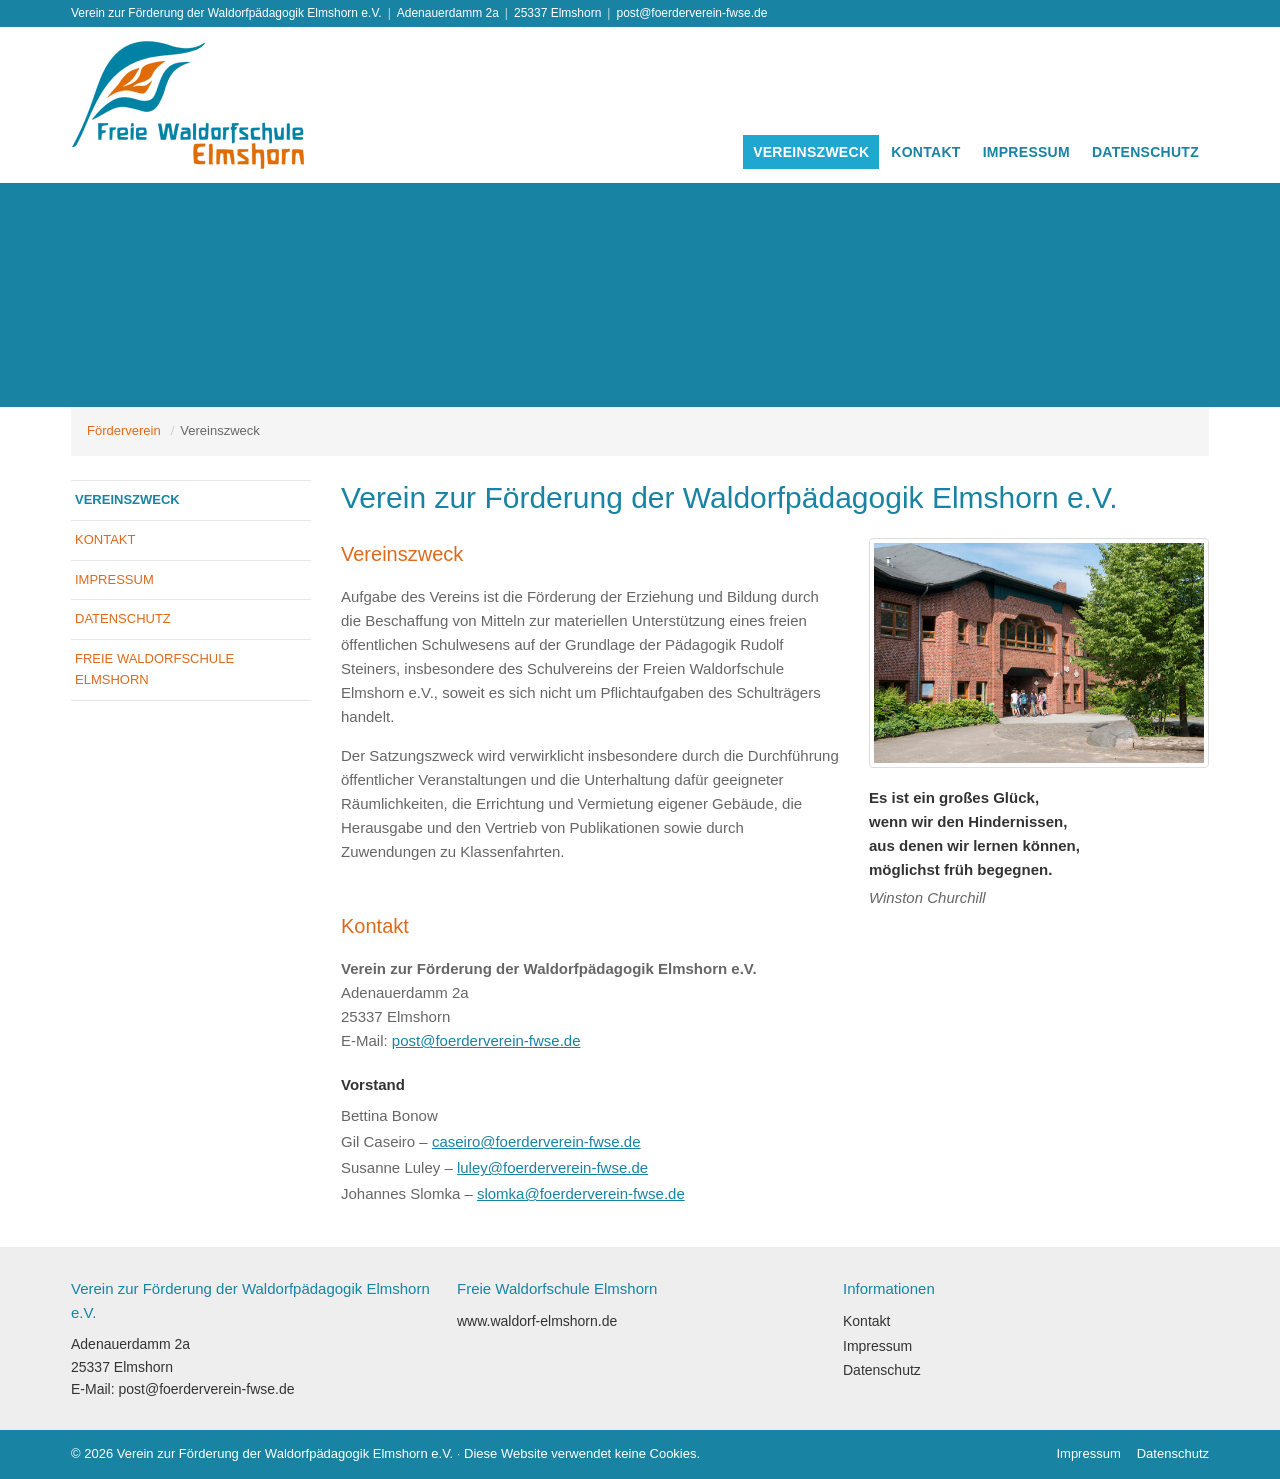
==== index.html @ 4c2993c7 "Add files via upload" ====
<!doctype html>
<html lang="de">
<head>
  <meta charset="utf-8">
  <meta name="viewport" content="width=device-width, initial-scale=1">
  <title>Verein zur Förderung der Waldorfpädagogik Elmshorn e.V.</title>
  <meta name="description" content="Verein zur Förderung der Waldorfpädagogik Elmshorn e.V. – Förderverein der Freien Waldorfschule Elmshorn: Vereinszweck, Kontakt und Vorstand.">
  <link rel="canonical" href="https://www.foerderverein-fwse.de/">
  <link rel="stylesheet" href="style.css">
  <link rel="icon" href="favicon.ico">
</head>
<body>

<div class="kontaktleiste">
  <div class="wrap">
    <span>Verein zur Förderung der Waldorfpädagogik Elmshorn e.V.</span><span class="trenner">|</span>
    <span>Adenauerdamm 2a</span><span class="trenner">|</span>
    <span>25337 Elmshorn</span><span class="trenner">|</span>
    <a href="mailto:post@foerderverein-fwse.de">post@foerderverein-fwse.de</a>
  </div>
</div>

<header class="kopf">
  <div class="wrap">
    <a class="logo" href="index.html" aria-label="Startseite">
      <!-- Logo als "logo.png" in denselben Ordner legen; fehlt es, erscheint der Vereinsname als Text. -->
      <img src="logo.png" alt="Freie Waldorfschule Elmshorn" width="233" height="128" onerror="this.parentNode.classList.add('ohne-bild')">
      <span class="logo-text">Förderverein<small>Waldorfpädagogik Elmshorn</small></span>
    </a>
    <nav class="haupt" aria-label="Hauptnavigation">
      <ul>
        <li><a href="index.html" aria-current="page">Vereinszweck</a></li>
        <li><a href="index.html#kontakt">Kontakt</a></li>
        <li><a href="impressum.html">Impressum</a></li>
        <li><a href="datenschutz.html">Datenschutz</a></li>
      </ul>
    </nav>
  </div>
</header>

<div class="kopfbild" role="presentation"></div>

<div class="wrap">
  <ol class="brotkrumen">
    <li><a href="index.html">Förderverein</a></li>
    <li><span aria-current="page">Vereinszweck</span></li>
  </ol>

  <div class="spalten-inhalt">
    <nav class="seitenmenue" aria-label="Seitenmenü">
      <ul>
        <li><a href="index.html" aria-current="page">Vereinszweck</a></li>
        <li><a href="index.html#kontakt">Kontakt</a></li>
        <li><a href="impressum.html">Impressum</a></li>
        <li><a href="datenschutz.html">Datenschutz</a></li>
        <li><a href="https://www.waldorf-elmshorn.de/" rel="noopener">Freie Waldorfschule Elmshorn</a></li>
      </ul>
    </nav>

    <main>
      <h1>Verein zur Förderung der Waldorfpädagogik Elmshorn e.V.</h1>

      <div class="text-mit-bild">
        <div>
          <h2 id="vereinszweck">Vereinszweck</h2>
          <p>Aufgabe des Vereins ist die Förderung der Erziehung und Bildung durch die Beschaffung von Mitteln zur materiellen Unterstützung eines freien öffentlichen Schulwesens auf der Grundlage der Pädagogik Rudolf Steiners, insbesondere des Schulvereins der Freien Waldorfschule Elmshorn e.V., soweit es sich nicht um Pflichtaufgaben des Schulträgers handelt.</p>
          <p>Der Satzungszweck wird verwirklicht insbesondere durch die Durchführung öffentlicher Veranstaltungen und die Unterhaltung dafür geeigneter Räumlichkeiten, die Errichtung und Vermietung eigener Gebäude, die Herausgabe und den Vertrieb von Publikationen sowie durch Zuwendungen zu Klassenfahrten.</p>
        </div>
        <div>
          <figure>
            <!-- Foto als "bild.jpg" in denselben Ordner legen; fehlt es, wird der Platz ausgeblendet. -->
            <img src="bild.jpg" alt="Freie Waldorfschule Elmshorn" width="680" height="453" onerror="this.closest('figure').style.display='none'">
          </figure>
          <blockquote class="motto">
            Es ist ein großes Glück,<br>
            wenn wir den Hindernissen,<br>
            aus denen wir lernen können,<br>
            möglichst früh begegnen.
            <footer>Winston Churchill</footer>
          </blockquote>
        </div>
      </div>

      <h2 id="kontakt">Kontakt</h2>
      <address>
        <p><strong>Verein zur Förderung der Waldorfpädagogik Elmshorn e.V.</strong><br>
        Adenauerdamm 2a<br>
        25337 Elmshorn<br>
        E-Mail: <a href="mailto:post@foerderverein-fwse.de">post@foerderverein-fwse.de</a></p>
      </address>

      <h3>Vorstand</h3>
      <ul class="vorstand">
        <li>Bettina Bonow</li>
        <li>Gil Caseiro – <a href="mailto:caseiro@foerderverein-fwse.de">caseiro@foerderverein-fwse.de</a></li>
        <li>Susanne Luley – <a href="mailto:luley@foerderverein-fwse.de">luley@foerderverein-fwse.de</a></li>
        <li>Johannes Slomka – <a href="mailto:slomka@foerderverein-fwse.de">slomka@foerderverein-fwse.de</a></li>
      </ul>
    </main>
  </div>
</div>

<div class="vor-fuss">
  <div class="wrap">
    <div>
      <h4>Verein zur Förderung der Waldorfpädagogik Elmshorn e.V.</h4>
      <address>
        Adenauerdamm 2a<br>
        25337 Elmshorn<br>
        E-Mail: <a href="mailto:post@foerderverein-fwse.de">post@foerderverein-fwse.de</a>
      </address>
    </div>
    <div>
      <h4>Freie Waldorfschule Elmshorn</h4>
      <ul>
        <li><a href="https://www.waldorf-elmshorn.de/" rel="noopener">www.waldorf-elmshorn.de</a></li>
      </ul>
    </div>
    <div>
      <h4>Informationen</h4>
      <ul>
        <li><a href="index.html#kontakt">Kontakt</a></li>
        <li><a href="impressum.html">Impressum</a></li>
        <li><a href="datenschutz.html">Datenschutz</a></li>
      </ul>
    </div>
  </div>
</div>

<footer class="fuss">
  <div class="wrap">
    <span>© 2026 Verein zur Förderung der Waldorfpädagogik Elmshorn e.V. · Diese Website verwendet keine Cookies.</span>
    <ul>
      <li><a href="impressum.html">Impressum</a></li>
      <li><a href="datenschutz.html">Datenschutz</a></li>
    </ul>
  </div>
</footer>

</body>
</html>
---- style.css ----
/* Verein zur Förderung der Waldorfpädagogik Elmshorn e.V.
   Gestaltung angelehnt an die Website der Freien Waldorfschule Elmshorn.
   Bewusst ohne externe Schriften, Skripte oder Tracker – keine Cookies.
   Roboto wird nur genutzt, wenn sie auf dem Gerät installiert ist. */

:root {
  --blau: #1883a3;
  --blau-hell: #1fa7cf;
  --orange: #dd6a1c;
  --text: #666666;
  --text-dunkel: #333333;
  --grau-hell: #f5f5f5;
  --grau-fuss: #eeeeee;
  --linie: #e6e6e6;
  --maxbreite: 1170px;
  --schrift: Roboto, "Helvetica Neue", Helvetica, Arial, system-ui, sans-serif;
}

* { box-sizing: border-box; }
html { -webkit-text-size-adjust: 100%; }

body {
  margin: 0;
  background: #ffffff;
  color: var(--text);
  font-family: var(--schrift);
  font-size: 15px;
  line-height: 1.6;
}

a { color: var(--blau); }
a:hover, a:focus { color: var(--orange); }

.wrap {
  max-width: var(--maxbreite);
  margin: 0 auto;
  padding: 0 16px;
}

/* Blaue Kontaktleiste oben */
.kontaktleiste {
  background: var(--blau);
  color: #fff;
  font-size: 12px;
}
.kontaktleiste .wrap {
  padding-top: 4px;
  padding-bottom: 4px;
  display: flex;
  flex-wrap: wrap;
  gap: 2px 6px;
}
.kontaktleiste .trenner { opacity: 0.7; }
.kontaktleiste a { color: #fff; text-decoration: none; }
.kontaktleiste a:hover { text-decoration: underline; }

/* Kopf mit Logo und Navigation */
header.kopf { background: #fff; }
header.kopf .wrap {
  display: flex;
  flex-wrap: wrap;
  align-items: flex-end;
  justify-content: space-between;
  gap: 12px 24px;
  padding-top: 14px;
  padding-bottom: 14px;
}
.logo { display: block; text-decoration: none; line-height: 0; }
.logo img { display: block; width: 233px; max-width: 60vw; height: auto; }
.logo-text {
  display: none;
  line-height: 1.2;
  color: var(--blau);
  font-size: 20px;
}
.logo-text small { display: block; color: var(--orange); font-size: 16px; }
.logo.ohne-bild img { display: none; }
.logo.ohne-bild .logo-text { display: block; }

nav.haupt ul {
  list-style: none;
  margin: 0;
  padding: 0;
  display: flex;
  flex-wrap: wrap;
  gap: 2px;
}
nav.haupt a {
  display: block;
  padding: 6px 10px;
  color: var(--blau);
  font-weight: 700;
  font-size: 14px;
  text-transform: uppercase;
  text-decoration: none;
  letter-spacing: 0.02em;
}
nav.haupt a:hover { background: var(--grau-hell); color: var(--blau); }
nav.haupt a[aria-current="page"] { background: var(--blau-hell); color: #fff; }

/* Kopfbild über die volle Breite */
.kopfbild {
  height: 224px;
  background: var(--blau) center / cover no-repeat;
  background-image: url("header.jpg");
}
@media (max-width: 600px) { .kopfbild { height: 120px; } }

/* Brotkrumen */
.brotkrumen {
  background: var(--grau-hell);
  margin: 0 0 24px;
  padding: 14px 16px;
  font-size: 13px;
  list-style: none;
  display: flex;
  flex-wrap: wrap;
  gap: 4px;
}
.brotkrumen li + li::before { content: "/"; padding: 0 6px; color: #ccc; }
.brotkrumen a { color: var(--orange); text-decoration: none; }
.brotkrumen [aria-current] { color: var(--text); }

/* Zweispaltiger Inhalt: Seitenmenü + Text */
.spalten-inhalt {
  display: grid;
  gap: 24px;
  padding-bottom: 40px;
}
@media (min-width: 900px) {
  .spalten-inhalt { grid-template-columns: 240px 1fr; gap: 30px; }
}

nav.seitenmenue ul {
  list-style: none;
  margin: 0;
  padding: 0;
  border-top: 1px solid var(--linie);
}
nav.seitenmenue li { border-bottom: 1px solid var(--linie); }
nav.seitenmenue a {
  display: block;
  padding: 9px 4px;
  color: var(--orange);
  text-transform: uppercase;
  font-size: 13px;
  text-decoration: none;
}
nav.seitenmenue a:hover { color: var(--blau); }
nav.seitenmenue a[aria-current="page"] { color: var(--blau); font-weight: 700; }

h1 {
  font-family: var(--schrift);
  font-weight: 400;
  font-size: 30px;
  line-height: 1.2;
  color: var(--blau);
  margin: 0 0 22px;
}
h2 {
  font-weight: 400;
  font-size: 20px;
  color: var(--orange);
  margin: 28px 0 10px;
}
h2:first-of-type { margin-top: 0; }
h3 { font-size: 15px; color: var(--text-dunkel); margin: 20px 0 6px; }

.text-mit-bild { display: grid; gap: 20px; }
@media (min-width: 760px) {
  .text-mit-bild { grid-template-columns: 1fr 340px; gap: 28px; }
}
.text-mit-bild figure { margin: 0; }
.text-mit-bild img {
  display: block;
  width: 100%;
  height: auto;
  padding: 4px;
  border: 1px solid #ddd;
  border-radius: 4px;
  background: #fff;
}

blockquote.motto {
  margin: 18px 0 0;
  padding: 0;
  color: var(--text-dunkel);
  font-weight: 700;
  line-height: 1.6;
}
blockquote.motto footer {
  font-weight: 400;
  font-style: italic;
  color: var(--text);
  margin-top: 4px;
}

ul.vorstand { list-style: none; margin: 0; padding: 0; }
ul.vorstand li { padding: 1px 0; }
address { font-style: normal; }

/* Grauer Bereich vor dem Fuß */
.vor-fuss {
  background: var(--grau-fuss);
  color: var(--text-dunkel);
  font-size: 14px;
}
.vor-fuss .wrap {
  display: grid;
  gap: 20px;
  padding-top: 30px;
  padding-bottom: 30px;
}
@media (min-width: 700px) {
  .vor-fuss .wrap { grid-template-columns: 1fr 1fr 1fr; }
}
.vor-fuss h4 { margin: 0 0 8px; font-size: 15px; color: var(--blau); font-weight: 400; }
.vor-fuss ul { list-style: none; margin: 0; padding: 0; }
.vor-fuss li { padding: 1px 0; }
.vor-fuss a { color: var(--text-dunkel); text-decoration: none; }
.vor-fuss a:hover { color: var(--orange); text-decoration: underline; }

/* Blauer Fuß */
footer.fuss {
  background: var(--blau);
  color: #fff;
  font-size: 13px;
}
footer.fuss .wrap {
  display: flex;
  flex-wrap: wrap;
  justify-content: space-between;
  gap: 6px 20px;
  padding-top: 14px;
  padding-bottom: 14px;
}
footer.fuss ul { list-style: none; margin: 0; padding: 0; display: flex; gap: 16px; }
footer.fuss a { color: #fff; text-decoration: none; }
footer.fuss a:hover { text-decoration: underline; }
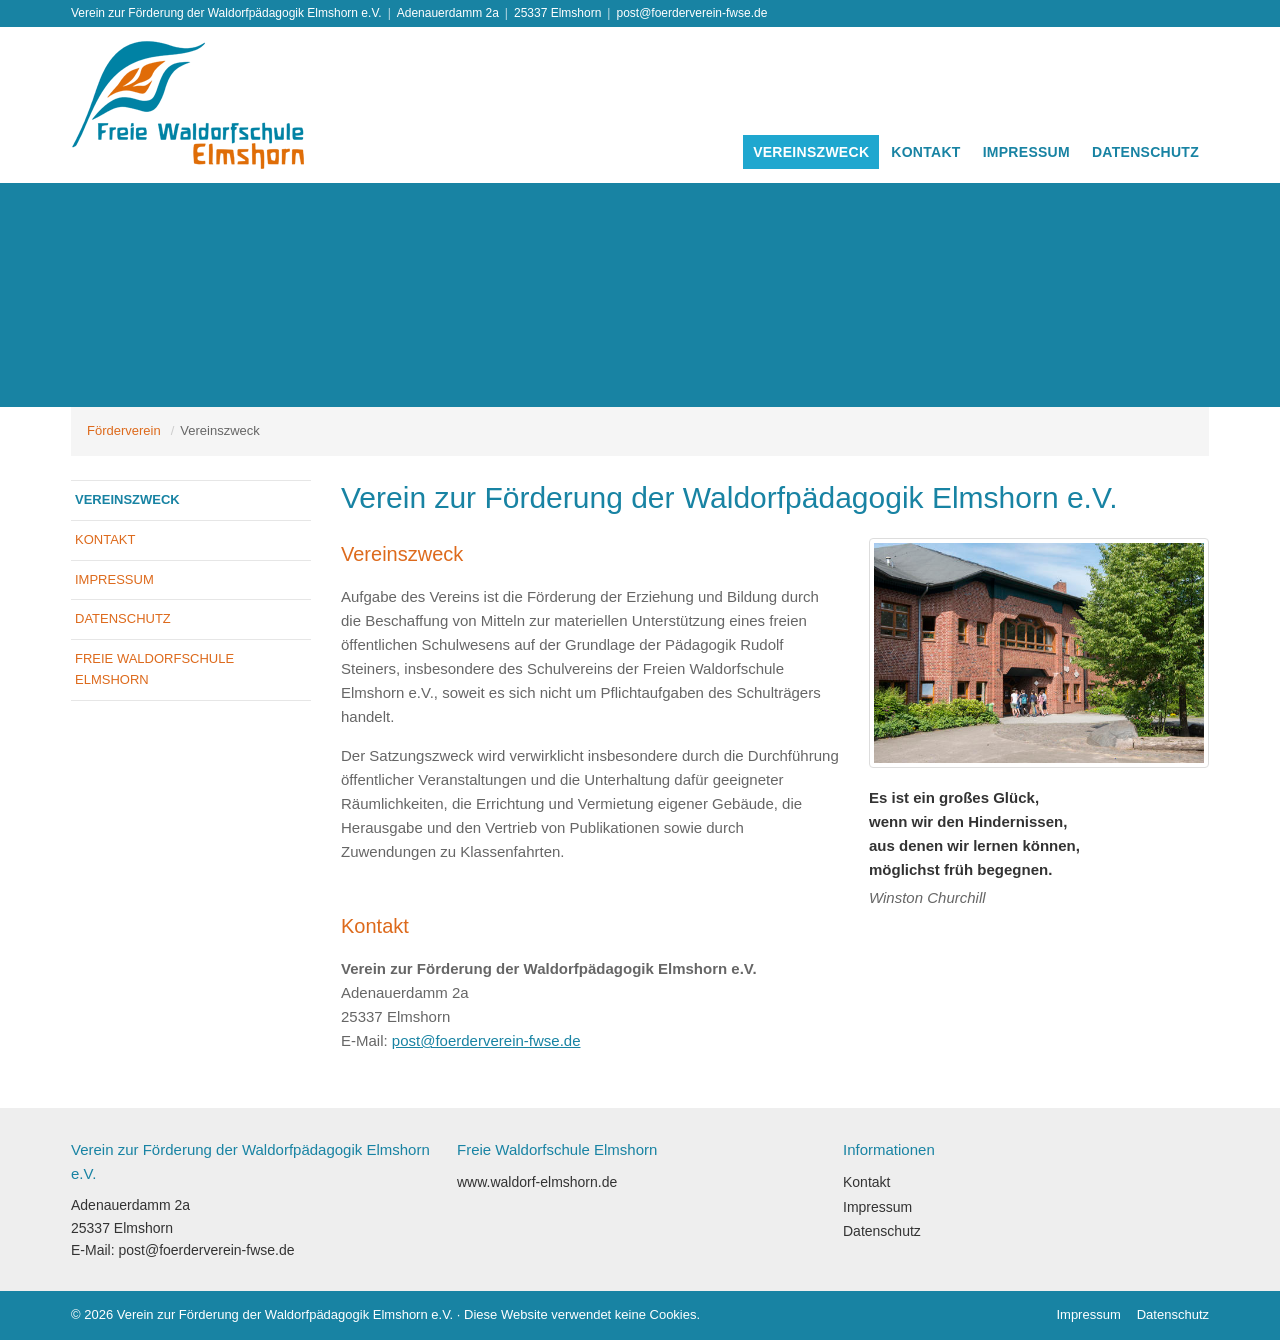
==== commit d1a886fb: "Update index.html" ====
--- a/index.html
+++ b/index.html
@@ -89,14 +89,7 @@
         E-Mail: <a href="mailto:post@foerderverein-fwse.de">post@foerderverein-fwse.de</a></p>
       </address>
 
-      <h3>Vorstand</h3>
-      <ul class="vorstand">
-        <li>Bettina Bonow</li>
-        <li>Gil Caseiro – <a href="mailto:caseiro@foerderverein-fwse.de">caseiro@foerderverein-fwse.de</a></li>
-        <li>Susanne Luley – <a href="mailto:luley@foerderverein-fwse.de">luley@foerderverein-fwse.de</a></li>
-        <li>Johannes Slomka – <a href="mailto:slomka@foerderverein-fwse.de">slomka@foerderverein-fwse.de</a></li>
-      </ul>
-    </main>
+      </main>
   </div>
 </div>
 
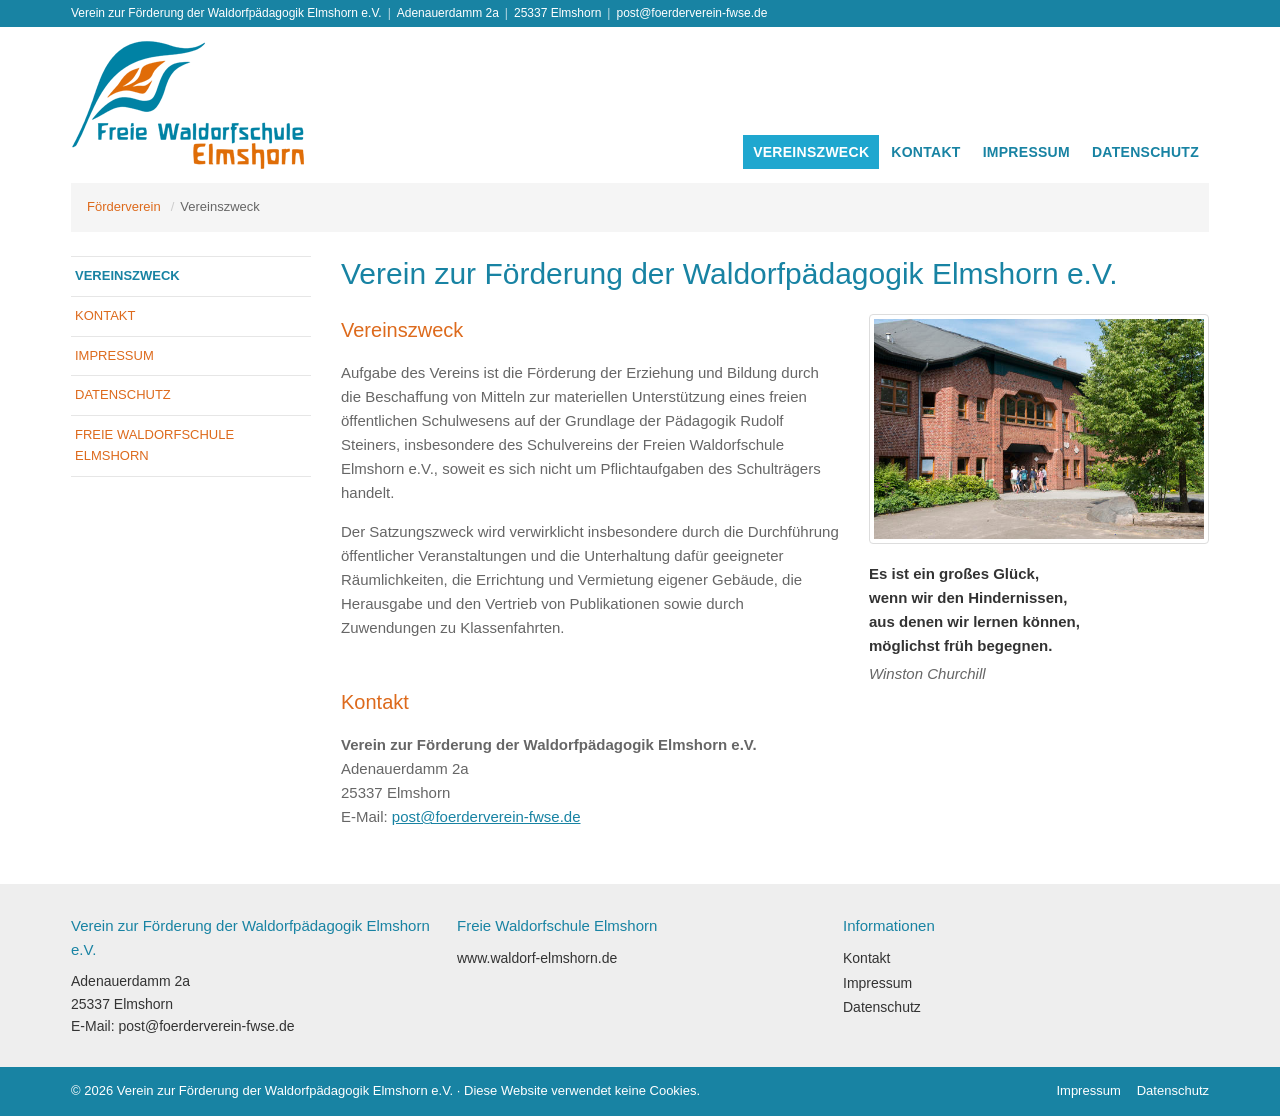
==== commit 68f40794: "Update index.html" ====
--- a/index.html
+++ b/index.html
@@ -37,8 +37,6 @@
     </nav>
   </div>
 </header>
-
-<div class="kopfbild" role="presentation"></div>
 
 <div class="wrap">
   <ol class="brotkrumen">
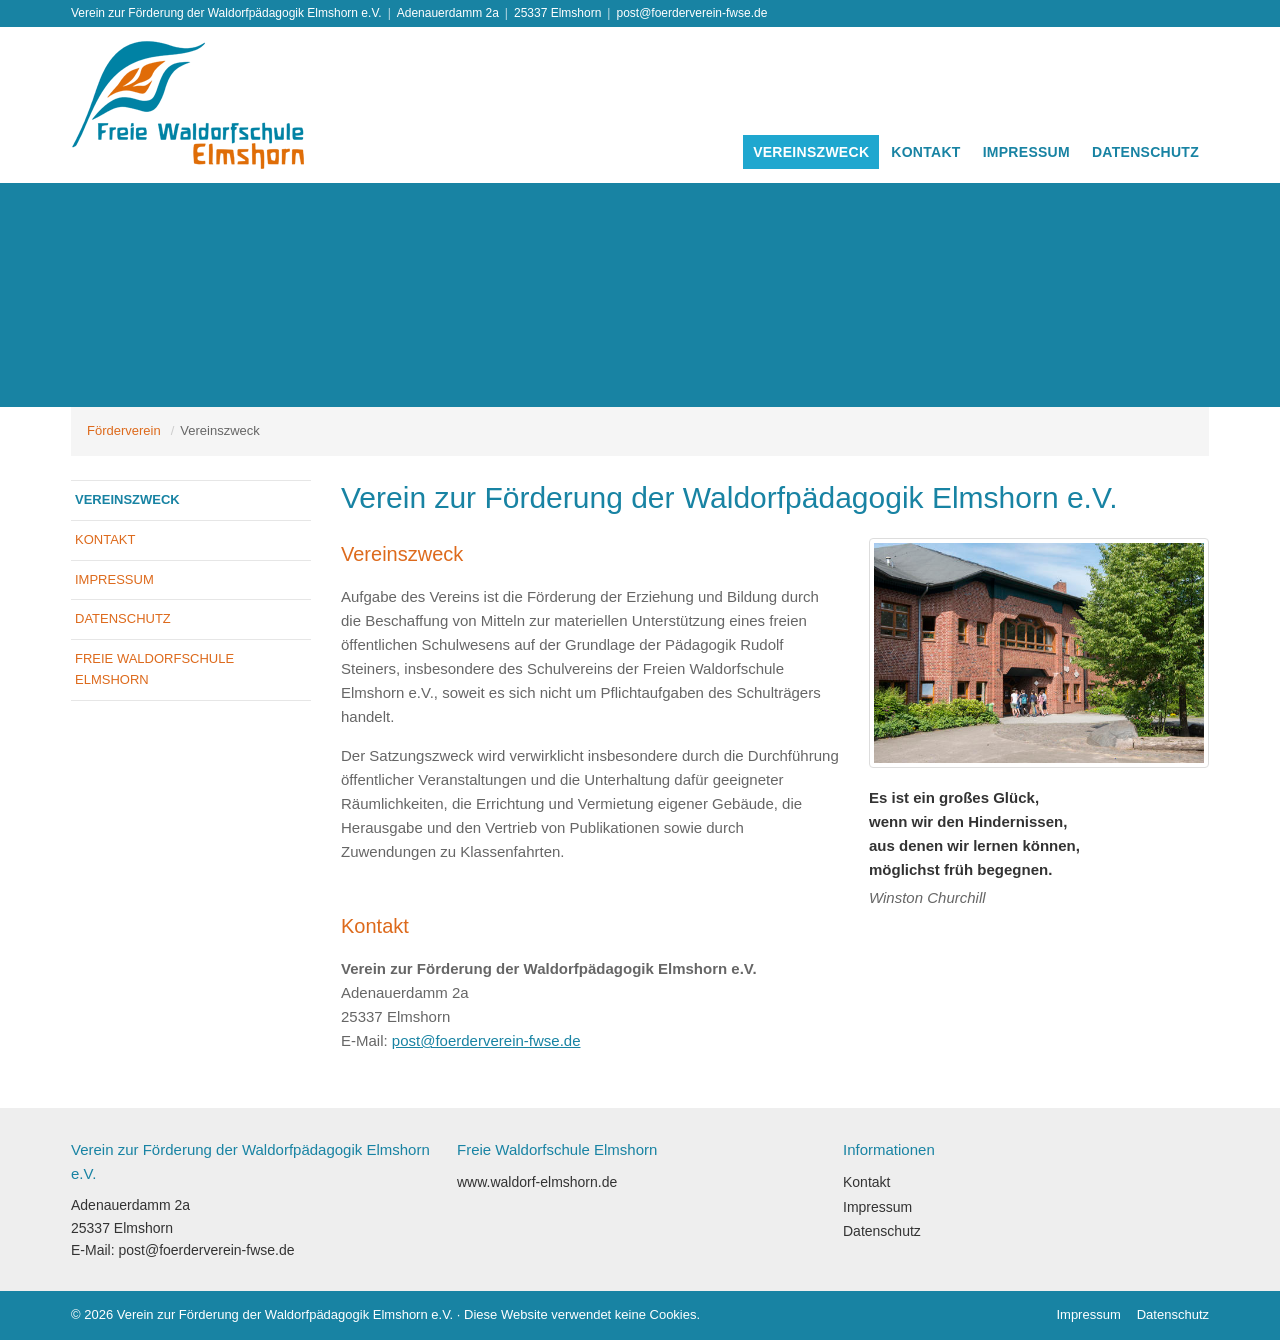
==== commit ae8b284f: "Update index.html" ====
--- a/index.html
+++ b/index.html
@@ -37,6 +37,8 @@
     </nav>
   </div>
 </header>
+
+<div class="kopfbild" role="presentation"></div>
 
 <div class="wrap">
   <ol class="brotkrumen">
